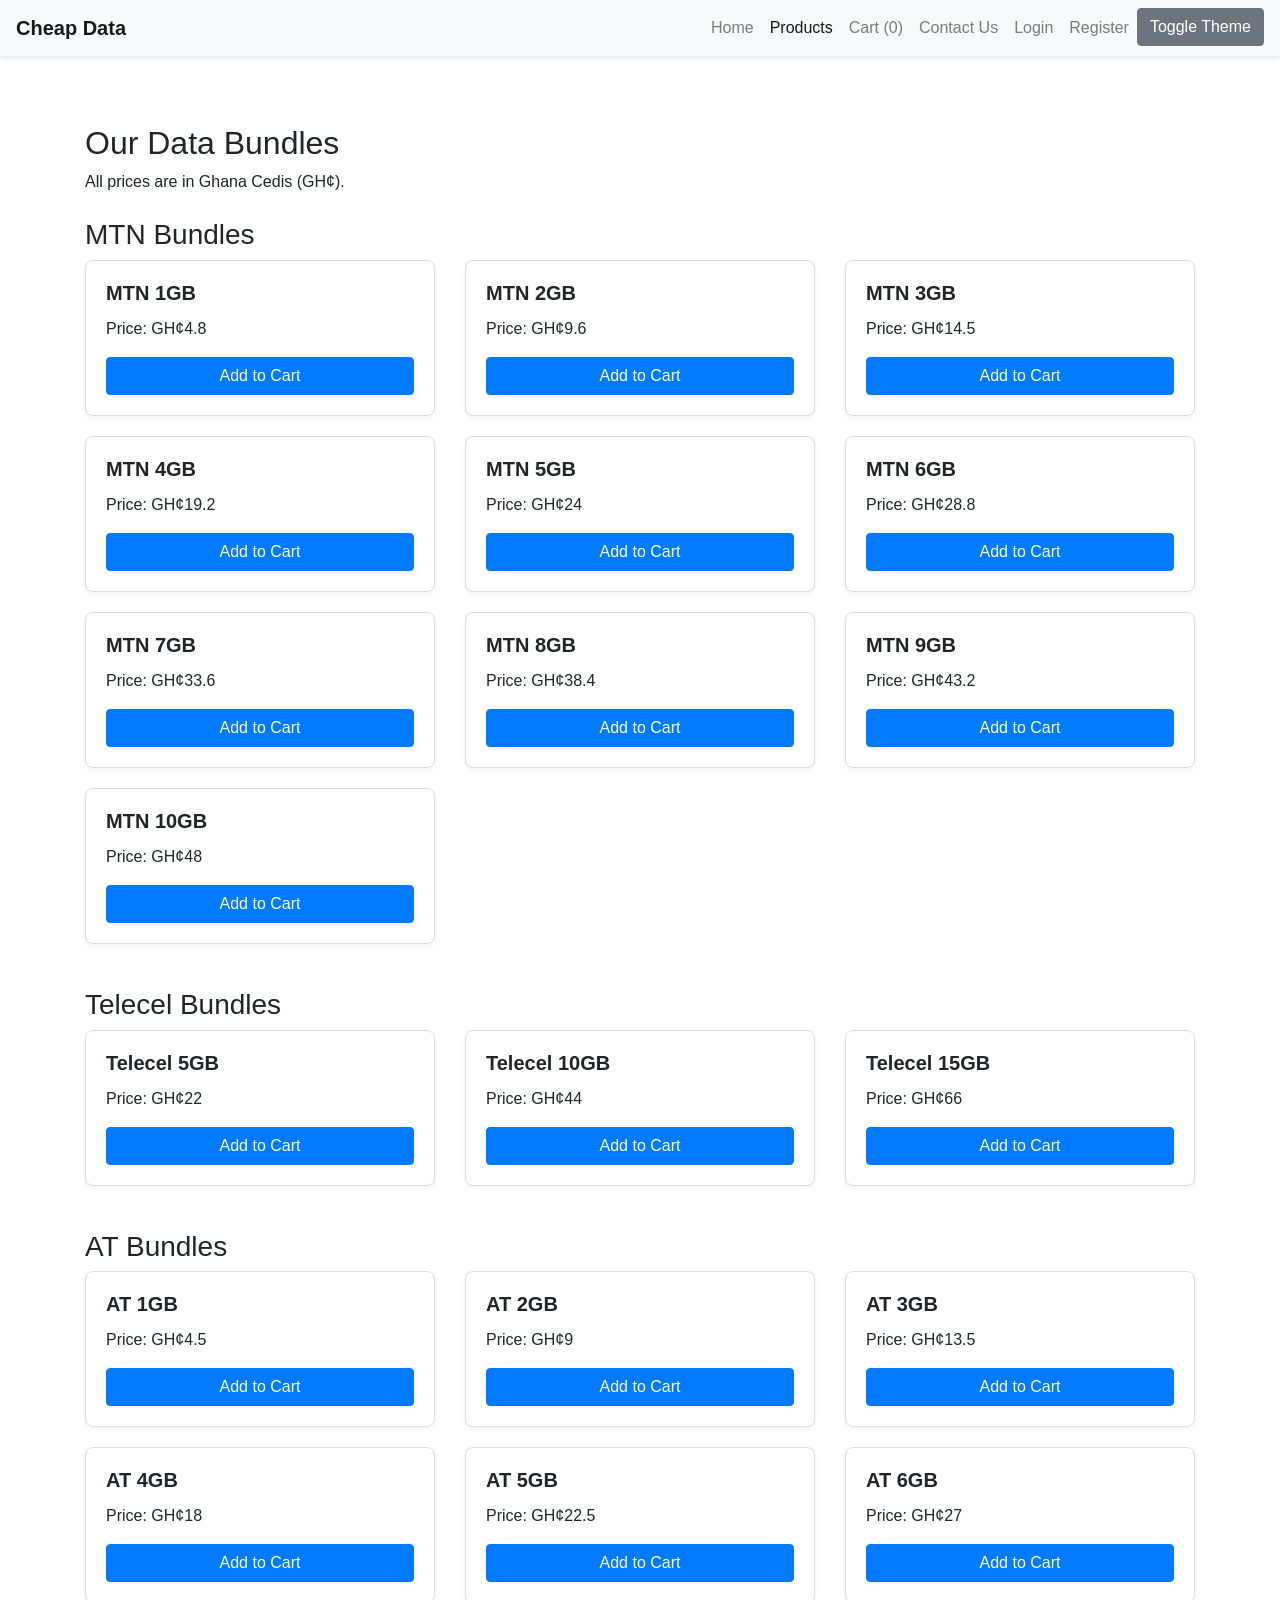
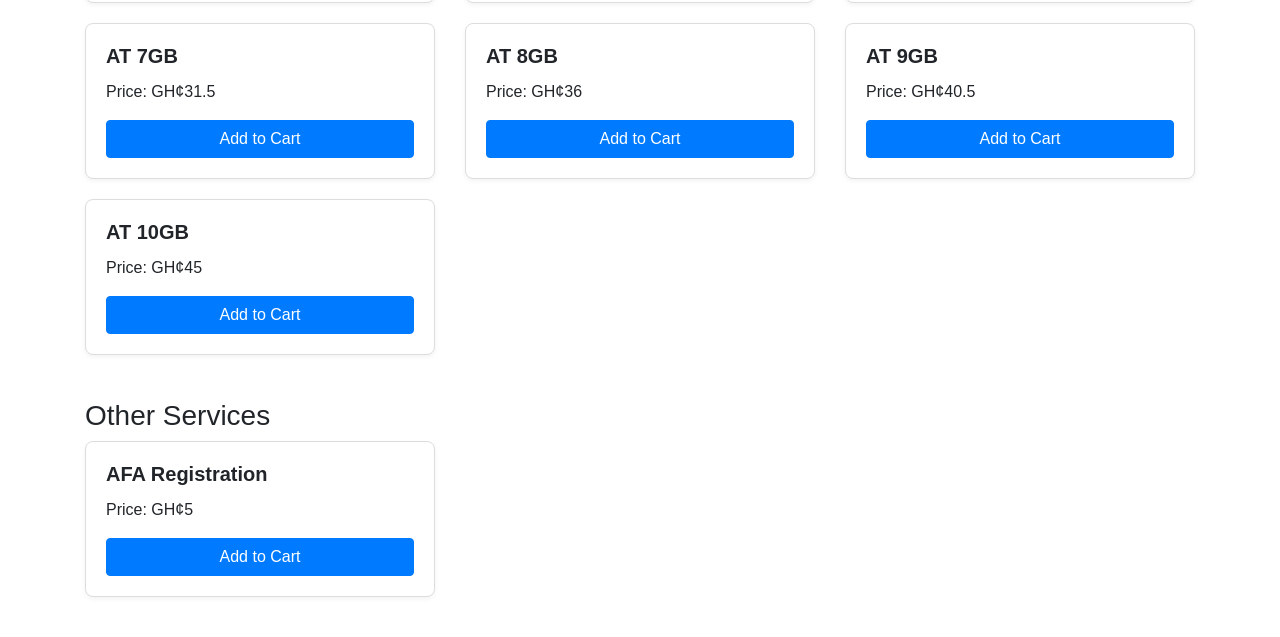
==== products.html @ 79dbb010 "feat: Implement e-commerce, Paystack, support, and dashboard enhancements - Updated Dashboard: Added" ====
<!DOCTYPE html>
<html lang="en">
<head>
    <meta charset="UTF-8">
    <meta name="viewport" content="width=device-width, initial-scale=1.0">
    <title>Data Bundles - Cheap Data</title>
    <link rel="stylesheet" href="https://stackpath.bootstrapcdn.com/bootstrap/4.5.2/css/bootstrap.min.css">
    <link rel="stylesheet" href="style.css">
    <style>
        .product-card {
            margin-bottom: 20px;
        }
    </style>
</head>
<body>
    <nav class="navbar navbar-expand-lg navbar-light bg-light">
        <a class="navbar-brand" href="index.html">Cheap Data</a>
        <button class="navbar-toggler" type="button" data-toggle="collapse" data-target="#navbarNav" aria-controls="navbarNav" aria-expanded="false" aria-label="Toggle navigation">
            <span class="navbar-toggler-icon"></span>
        </button>
        <div class="collapse navbar-collapse" id="navbarNav">
            <ul class="navbar-nav ml-auto">
                <li class="nav-item">
                    <a class="nav-link" href="index.html">Home</a>
                </li>
                <li class="nav-item active">
                    <a class="nav-link" href="products.html">Products <span class="sr-only">(current)</span></a>
                </li>
                <li class="nav-item">
                    <a class="nav-link" href="cart.html">Cart (<span id="cart-count">0</span>)</a>
                </li>
                <li class="nav-item dashboard-nav-item-managed" style="display:none;">
                    <a class="nav-link" href="dashboard.html">Dashboard</a>
                </li>
                <li class="nav-item">
                    <a class="nav-link" href="contact.html">Contact Us</a>
                </li>
                <li class="nav-item login-nav-item-managed">
                    <a class="nav-link" href="login.html">Login</a>
                </li>
                <li class="nav-item register-nav-item-managed">
                    <a class="nav-link" href="register.html">Register</a>
                </li>
                <li class="nav-item logout-nav-item-managed" style="display:none;">
                    <a class="nav-link" href="#" id="logout-link">Logout</a>
                </li>
                <li class="nav-item">
                    <button id="theme-toggle" class="btn btn-secondary">Toggle Theme</button>
                </li>
            </ul>
        </div>
    </nav>

    <div class="container mt-5">
        <h2>Our Data Bundles</h2>
        <p>All prices are in Ghana Cedis (GH¢).</p>

        <!-- MTN Bundles -->
        <div class="mt-4">
            <h3>MTN Bundles</h3>
            <div class="row" id="mtn-bundles">
                <!-- Product cards will be injected here by JavaScript -->
            </div>
        </div>

        <!-- Telecel Bundles -->
        <div class="mt-4">
            <h3>Telecel Bundles</h3>
            <div class="row" id="telecel-bundles">
                <!-- Product cards will be injected here by JavaScript -->
            </div>
        </div>

        <!-- AT Bundles -->
        <div class="mt-4">
            <h3>AT Bundles</h3>
            <div class="row" id="at-bundles">
                <!-- Product cards will be injected here by JavaScript -->
            </div>
        </div>

        <!-- Other Services -->
        <div class="mt-4">
            <h3>Other Services</h3>
            <div class="row" id="other-services">
                <!-- AFA registration and other services will be injected here by products.js -->
            </div>
        </div>

    </div>

    <!-- Purchase Modal has been removed as per cart implementation -->

    <script src="https://code.jquery.com/jquery-3.5.1.slim.min.js"></script>
    <script src="https://cdn.jsdelivr.net/npm/@popperjs/core@2.5.4/dist/umd/popper.min.js"></script>
    <script src="https://stackpath.bootstrapcdn.com/bootstrap/4.5.2/js/bootstrap.min.js"></script>
    <script src="script.js"></script>
    <script src="products.js"></script>
</body>
</html>
---- style.css ----
body {
    transition: background-color 0.3s, color 0.3s;
    font-family: 'Arial', sans-serif; /* Added a default font */
}

/* General Navbar Styling */
.navbar {
    margin-bottom: 20px;
    box-shadow: 0 2px 4px rgba(0,0,0,0.1);
}

.navbar-brand {
    font-weight: bold;
}

/* Container adjustments */
.container {
    padding-top: 20px;
    padding-bottom: 20px;
}

/* Card styling */
.card {
    border: 1px solid #ddd;
    border-radius: 8px;
    box-shadow: 0 2px 5px rgba(0,0,0,0.05);
}

.card-title {
    font-size: 1.25rem;
    font-weight: bold;
}

.product-card .card-body {
    display: flex;
    flex-direction: column;
    justify-content: space-between;
    min-height: 150px; /* Ensure cards have a consistent height */
}

.product-card .btn-success {
    background-color: #28a745;
    border-color: #28a745;
}

.product-card .btn-success:hover {
    background-color: #218838;
    border-color: #1e7e34;
}


/* Button styling */
.btn-primary {
    background-color: #007bff;
    border-color: #007bff;
}
.btn-primary:hover {
    background-color: #0056b3;
    border-color: #0056b3;
}

.btn-secondary { /* For theme toggle */
    background-color: #6c757d;
    border-color: #6c757d;
}
.btn-secondary:hover {
    background-color: #545b62;
    border-color: #4e555b;
}


/* Dark Mode Specifics */
.dark-mode {
    background-color: #333;
    color: #fff;
}

.dark-mode .navbar {
    background-color: #222 !important; /* Important to override Bootstrap */
    color: #fff !important;
    box-shadow: 0 2px 4px rgba(0,0,0,0.3);
}

.dark-mode .navbar-brand,
.dark-mode .nav-link {
    color: #f8f9fa !important; /* Lighter text for dark navbar */
}
.dark-mode .nav-link:hover {
    color: #adb5bd !important; /* Hover effect for nav links */
}

.dark-mode .btn-primary {
    background-color: #0056b3; /* Darker primary for dark mode */
    border-color: #0056b3;
}
.dark-mode .btn-primary:hover {
    background-color: #003d80;
    border-color: #003d80;
}

.dark-mode .btn-secondary { /* Theme toggle in dark mode */
    background-color: #495057;
    border-color: #495057;
    color: #f8f9fa;
}

/* Dashboard Tabs */
.nav-tabs .nav-link {
    color: #007bff;
}
.nav-tabs .nav-link.active {
    color: #495057;
    background-color: #fff;
    border-color: #dee2e6 #dee2e6 #fff;
}
.tab-content {
    border: 1px solid #dee2e6;
    border-top: 0;
    padding: 1rem;
    background-color: #fff;
}

/* Cart Page Styles */
.cart-item .quantity-input {
    width: 70px;
    text-align: center;
}

/* Checkout Page Styles */
#order-summary-list .list-group-item {
    padding: 0.5rem 1.25rem; /* Slightly reduce padding */
}
#order-summary-list h6 {
    font-size: 0.95rem;
    margin-bottom: 0.2rem;
}
#order-summary-list .text-muted {
    font-size: 0.85rem;
}


/* Dark Mode Dashboard Tabs */
.dark-mode .nav-tabs .nav-link {
    color: #80bdff; /* Lighter blue for dark mode */
    border-color: #555 #555 #3E3E3E;
}
.dark-mode .nav-tabs .nav-link.active {
    color: #f8f9fa; /* White text for active tab */
    background-color: #3E3E3E; /* Tab content background */
    border-color: #555 #555 #3E3E3E;
}
.dark-mode .nav-tabs {
    border-bottom-color: #555;
}
.dark-mode .tab-content {
    background-color: #3E3E3E; /* Darker background for tab content area */
    color: #f8f9fa;
    border-color: #555;
}
.dark-mode .btn-secondary:hover {
    background-color: #343a40;
    border-color: #343a40;
}


.dark-mode .card {
    background-color: #3E3E3E; /* Slightly lighter than body for contrast */
    color: #f8f9fa;
    border-color: #555;
    box-shadow: 0 2px 5px rgba(0,0,0,0.25);
}

.dark-mode .product-card .btn-success {
    background-color: #1e7e34; /* Darker green for dark mode */
    border-color: #1e7e34;
}
.dark-mode .product-card .btn-success:hover {
    background-color: #155724;
    border-color: #155724;
}


.dark-mode .form-control {
    background-color: #495057;
    color: #f8f9fa;
    border-color: #6c757d;
}

.dark-mode .form-control::placeholder {
    color: #adb5bd;
}
.dark-mode .form-control:focus {
    background-color: #495057;
    color: #f8f9fa;
    border-color: #80bdff; /* Bootstrap focus color */
    box-shadow: 0 0 0 0.2rem rgba(0,123,255,.25);
}


.dark-mode .modal-content {
    background-color: #2c2c2c; /* Darker modal background */
    color: #f8f9fa;
    border: 1px solid #555;
}

.dark-mode .modal-header {
    border-bottom-color: #555;
}
.dark-mode .modal-footer {
     border-top-color: #555;
}

.dark-mode .close {
    color: #f8f9fa;
    text-shadow: none; /* Remove default shadow which might not look good on dark */
}
.dark-mode .close:hover {
    color: #adb5bd;
}

.dark-mode .list-group-item { /* If you use list groups anywhere */
    background-color: #3E3E3E;
    border-color: #555;
    color: #f8f9fa;
}
.dark-mode .list-group-item a {
    color: #80bdff; /* Light blue for links in dark mode list items */
}
.dark-mode .list-group-item a:hover {
    color: #a1caf1;
}
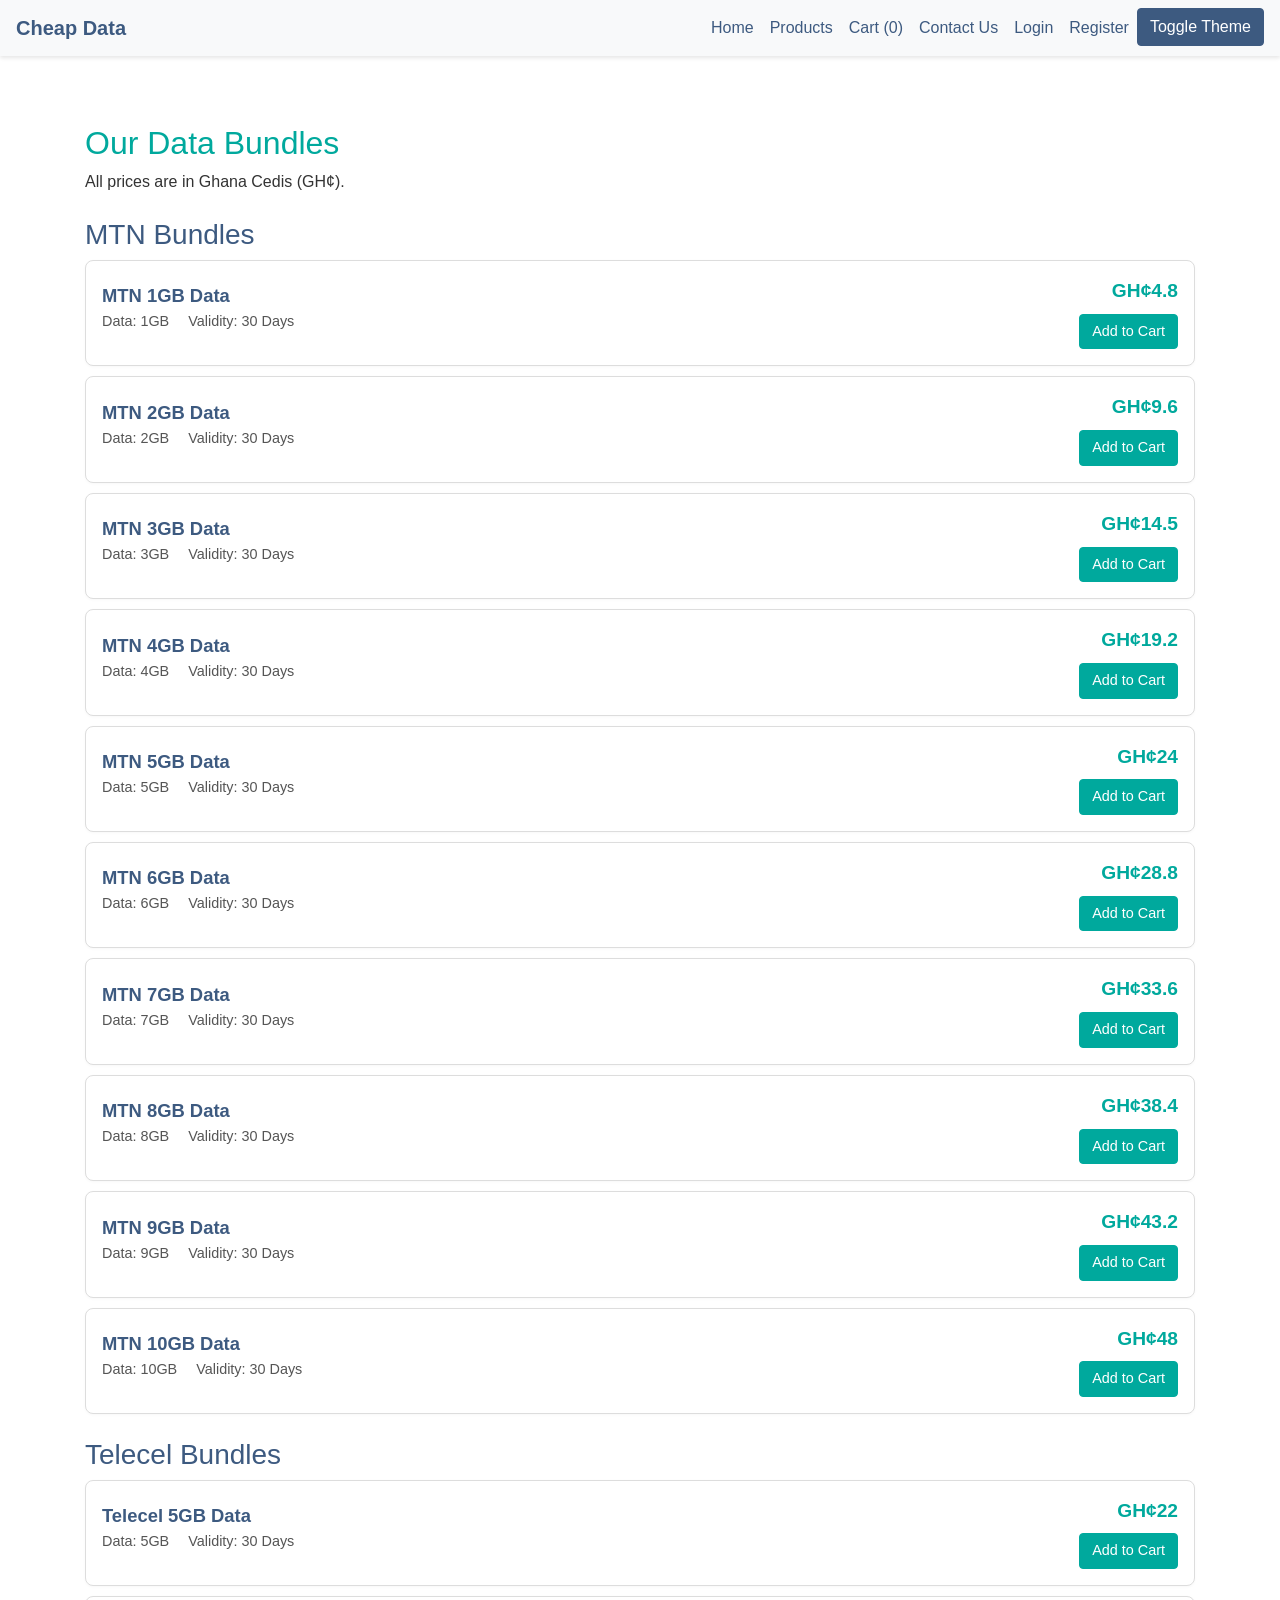
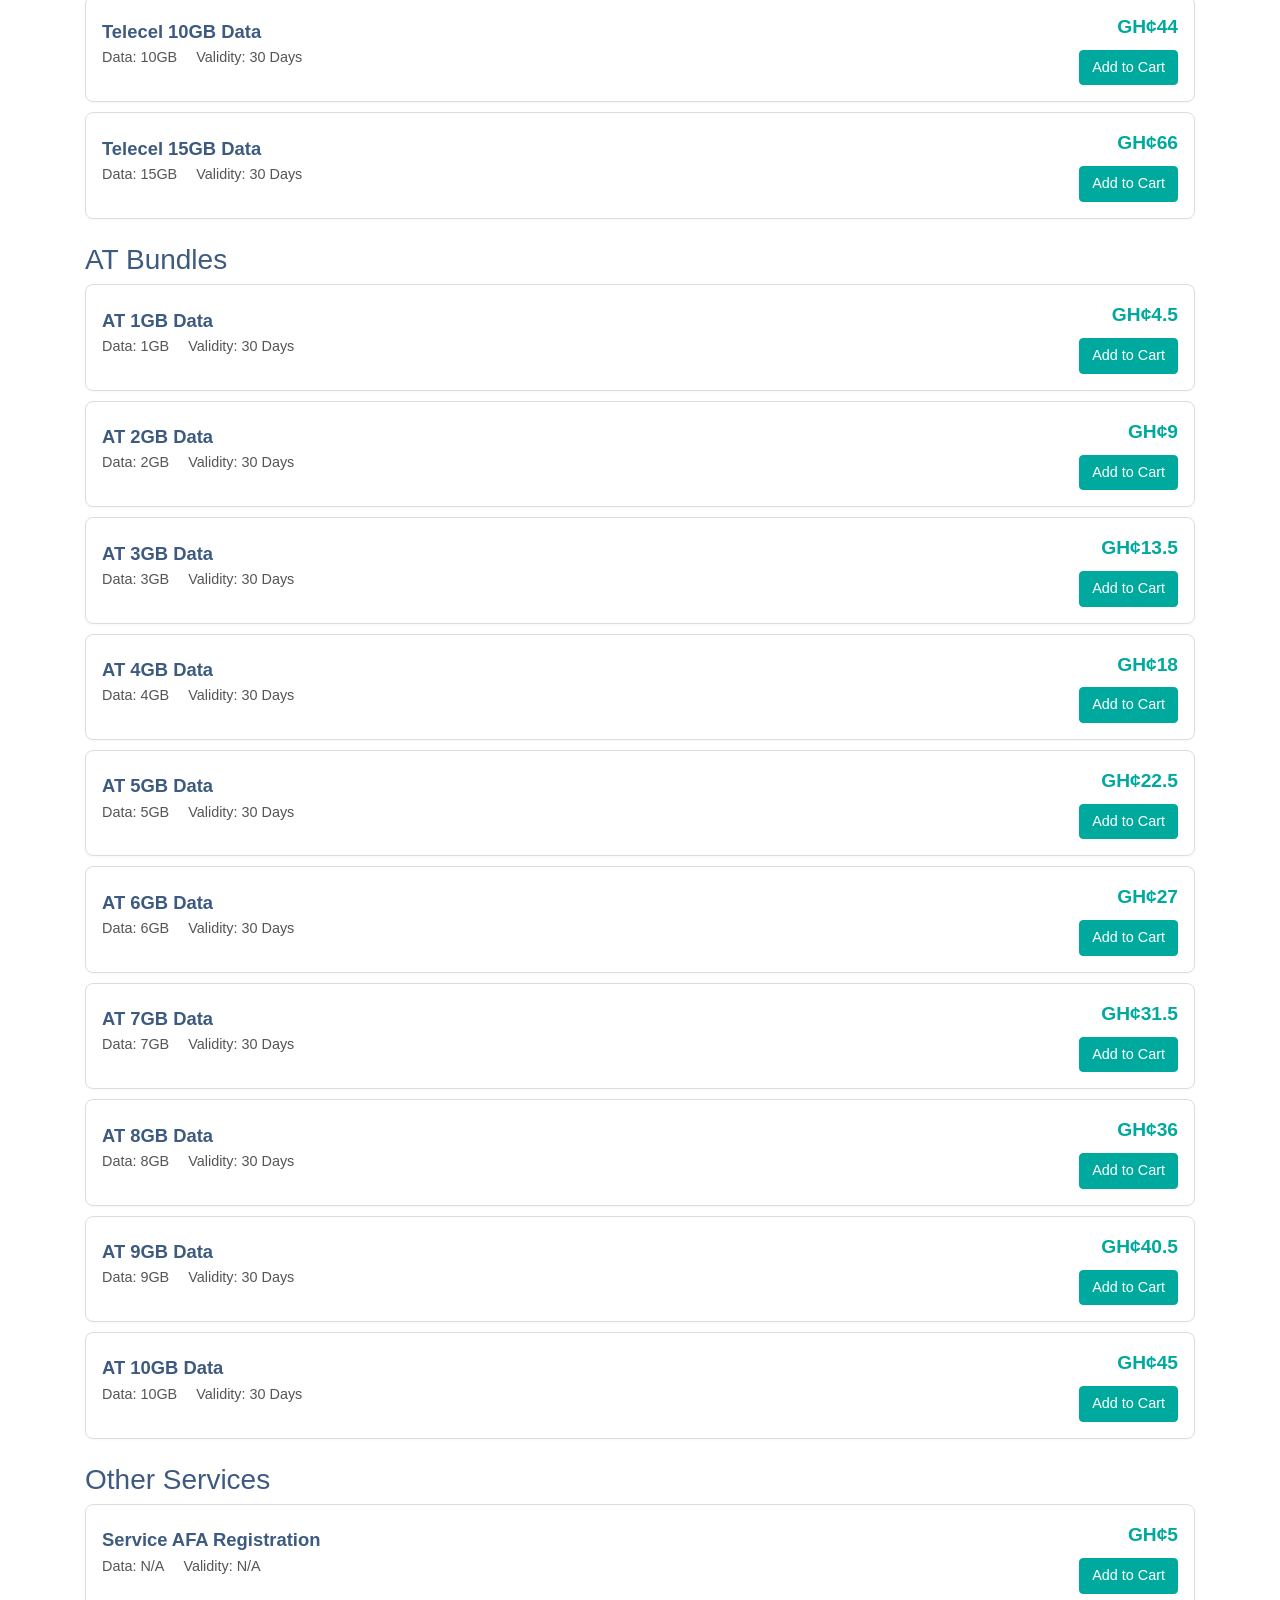
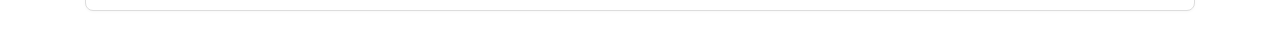
==== commit f0e96d55: "feat: Implement product list view with enhanced details - Modified product data structure in `produc" ====
--- a/products.html
+++ b/products.html
@@ -58,33 +58,33 @@
         <!-- MTN Bundles -->
         <div class="mt-4">
             <h3>MTN Bundles</h3>
-            <div class="row" id="mtn-bundles">
-                <!-- Product cards will be injected here by JavaScript -->
-            </div>
+            <ul class="product-list" id="mtn-bundles">
+                <!-- Product list items will be injected here by JavaScript -->
+            </ul>
         </div>
 
         <!-- Telecel Bundles -->
         <div class="mt-4">
             <h3>Telecel Bundles</h3>
-            <div class="row" id="telecel-bundles">
-                <!-- Product cards will be injected here by JavaScript -->
-            </div>
+            <ul class="product-list" id="telecel-bundles">
+                <!-- Product list items will be injected here by JavaScript -->
+            </ul>
         </div>
 
         <!-- AT Bundles -->
         <div class="mt-4">
             <h3>AT Bundles</h3>
-            <div class="row" id="at-bundles">
-                <!-- Product cards will be injected here by JavaScript -->
-            </div>
+            <ul class="product-list" id="at-bundles">
+                <!-- Product list items will be injected here by JavaScript -->
+            </ul>
         </div>
 
         <!-- Other Services -->
         <div class="mt-4">
             <h3>Other Services</h3>
-            <div class="row" id="other-services">
+            <ul class="product-list" id="other-services">
                 <!-- AFA registration and other services will be injected here by products.js -->
-            </div>
+            </ul>
         </div>
 
     </div>
--- a/style.css
+++ b/style.css
@@ -1,17 +1,56 @@
+:root {
+    --color-primary: #00A99D; /* Vibrant Teal */
+    --color-secondary: #FF8C42; /* Cheerful Orange */
+    --color-accent: #3D5A80; /* Sober Dark Blue */
+
+    --color-text-light: #333333;
+    --color-background-light: #FFFFFF;
+    --color-card-background-light: #FFFFFF;
+    --color-navbar-background-light: #f8f9fa; /* Bootstrap light default */
+    --color-navbar-text-light: #3D5A80;
+
+
+    --color-text-dark: #f8f9fa;
+    --color-background-dark: #202124; /* Darker than previous #333 */
+    --color-card-background-dark: #2E2F32; /* Darker than previous #3E3E3E */
+    --color-navbar-background-dark: #1a1a1a; /* Even darker navbar */
+    --color-navbar-text-dark: #00A99D; /* Teal for dark nav text */
+
+    --color-success: #28a745; /* Existing Bootstrap green, can be updated */
+    --color-info: #17a2b8;   /* Existing Bootstrap info, can be updated */
+    --color-warning: #ffc107; /* Existing Bootstrap warning */
+    --color-danger: #dc3545;  /* Existing Bootstrap danger */
+
+    --font-family-sans-serif: 'Arial', sans-serif; /* Consistent font */
+}
+
 body {
     transition: background-color 0.3s, color 0.3s;
-    font-family: 'Arial', sans-serif; /* Added a default font */
+    font-family: var(--font-family-sans-serif);
+    background-color: var(--color-background-light);
+    color: var(--color-text-light);
 }
 
 /* General Navbar Styling */
 .navbar {
+    background-color: var(--color-navbar-background-light);
     margin-bottom: 20px;
     box-shadow: 0 2px 4px rgba(0,0,0,0.1);
 }
 
 .navbar-brand {
     font-weight: bold;
-}
+    color: var(--color-primary) !important; /* Teal for navbar brand */
+}
+
+.navbar .nav-link {
+    color: var(--color-navbar-text-light) !important;
+}
+
+.navbar .nav-link:hover {
+    color: var(--color-primary) !important; /* Teal hover for nav links */
+}
+
 
 /* Container adjustments */
 .container {
@@ -50,74 +89,183 @@
 
 
 /* Button styling */
-.btn-primary {
-    background-color: #007bff;
-    border-color: #007bff;
-}
-.btn-primary:hover {
-    background-color: #0056b3;
-    border-color: #0056b3;
-}
-
-.btn-secondary { /* For theme toggle */
-    background-color: #6c757d;
-    border-color: #6c757d;
+.btn-primary,
+.add-to-cart-btn /* Assuming this class is still used or can be targeted */ {
+    background-color: var(--color-primary);
+    border-color: var(--color-primary);
+    color: #fff; /* Ensure text is white on primary buttons */
+}
+.btn-primary:hover,
+.add-to-cart-btn:hover {
+    background-color: #007A70; /* Darker teal */
+    border-color: #007A70;
+    color: #fff;
+}
+
+.btn-secondary { /* For theme toggle and other secondary actions */
+    background-color: var(--color-accent); /* Accent Blue */
+    border-color: var(--color-accent);
+    color: #fff;
 }
 .btn-secondary:hover {
-    background-color: #545b62;
-    border-color: #4e555b;
+    background-color: #2c4058; /* Darker Accent Blue */
+    border-color: #2c4058;
+    color: #fff;
+}
+
+.btn-success { /* e.g. Fund Wallet, Pay Now */
+    background-color: var(--color-secondary); /* Cheerful Orange */
+    border-color: var(--color-secondary);
+    color: #fff;
+}
+.btn-success:hover {
+    background-color: #E67327; /* Darker Orange */
+    border-color: #E67327;
+    color: #fff;
+}
+
+.btn-danger {
+    background-color: var(--color-danger);
+    border-color: var(--color-danger);
+    color: #fff;
+}
+.btn-danger:hover {
+    background-color: #c82333; /* Darker red */
+    border-color: #bd2130;
+    color: #fff;
+}
+
+.btn-info { /* For less critical actions or informational buttons */
+    background-color: var(--color-info);
+    border-color: var(--color-info);
+    color: #fff;
+}
+.btn-info:hover{
+    background-color: #117a8b; /* Darker info color */
+    border-color: #10707f;
+    color: #fff;
+}
+
+
+/* Headings */
+h1, h2, h3, h4, h5, h6 {
+    color: var(--color-accent); /* Accent Blue for headings */
+}
+.navbar-brand, /* Already handled, but for thoroughness */
+.card-title { /* Card titles also use accent color */
+    color: var(--color-accent) !important;
+}
+.container > h1, .container > h2, .container > h3 { /* Main page titles */
+    color: var(--color-primary); /* Teal for prominent page titles */
+}
+
+
+/* Links */
+a {
+    color: var(--color-primary);
+}
+a:hover {
+    color: #007A70; /* Darker teal */
+}
+
+/* Product Cards */
+.product-card {
+    border: 1px solid #eee; /* Lighter border */
+    transition: box-shadow 0.3s ease-in-out;
+}
+.product-card:hover {
+    box-shadow: 0 4px 15px rgba(0, 169, 157, 0.15); /* Subtle teal shadow on hover */
 }
 
 
 /* Dark Mode Specifics */
 .dark-mode {
-    background-color: #333;
-    color: #fff;
+    background-color: var(--color-background-dark);
+    color: var(--color-text-dark);
 }
 
 .dark-mode .navbar {
-    background-color: #222 !important; /* Important to override Bootstrap */
-    color: #fff !important;
-    box-shadow: 0 2px 4px rgba(0,0,0,0.3);
-}
-
-.dark-mode .navbar-brand,
+    background-color: var(--color-navbar-background-dark) !important;
+    color: var(--color-navbar-text-dark) !important;
+    box-shadow: 0 2px 4px rgba(0,0,0,0.5); /* Slightly stronger shadow for dark nav */
+}
+
+.dark-mode .navbar-brand { /* Ensure brand uses theme color */
+    color: var(--color-primary) !important;
+}
+
 .dark-mode .nav-link {
-    color: #f8f9fa !important; /* Lighter text for dark navbar */
+    color: var(--color-navbar-text-dark) !important;
 }
 .dark-mode .nav-link:hover {
-    color: #adb5bd !important; /* Hover effect for nav links */
-}
-
-.dark-mode .btn-primary {
-    background-color: #0056b3; /* Darker primary for dark mode */
-    border-color: #0056b3;
-}
-.dark-mode .btn-primary:hover {
-    background-color: #003d80;
-    border-color: #003d80;
-}
-
-.dark-mode .btn-secondary { /* Theme toggle in dark mode */
-    background-color: #495057;
-    border-color: #495057;
-    color: #f8f9fa;
-}
+    color: var(--color-secondary) !important; /* Orange accent for hover */
+}
+
+/* Button styling will be more specifically addressed in the next step using CSS variables */
+.dark-mode .btn-primary,
+.dark-mode .add-to-cart-btn {
+    background-color: var(--color-primary);
+    border-color: var(--color-primary);
+    color: #FFFFFF; /* Ensure high contrast text on dark buttons */
+}
+.dark-mode .btn-primary:hover,
+.dark-mode .add-to-cart-btn:hover {
+    background-color: #00C2B2; /* Brighter teal for hover in dark mode */
+    border-color: #00C2B2;
+    color: #FFFFFF; /* Ensure high contrast text on dark buttons */
+}
+
+.dark-mode .btn-secondary {
+    background-color: var(--color-accent);
+    border-color: var(--color-accent);
+    color: var(--color-text-dark);
+}
+.dark-mode .btn-secondary:hover {
+    background-color: #5272a0; /* Lighter Accent Blue for hover in dark */
+    border-color: #5272a0;
+}
+
+.dark-mode .btn-success {
+    background-color: var(--color-secondary); /* Orange */
+    border-color: var(--color-secondary);
+    color: var(--color-text-light); /* Ensure contrast */
+}
+.dark-mode .btn-success:hover {
+    background-color: #FFA500; /* Brighter Orange for hover */
+    border-color: #FFA500;
+}
+
+.dark-mode .btn-danger {
+    background-color: var(--color-danger);
+    border-color: var(--color-danger);
+}
+.dark-mode .btn-danger:hover {
+    background-color: #e0626e; /* Lighter danger */
+}
+
+.dark-mode .btn-info {
+    background-color: var(--color-info);
+    border-color: var(--color-info);
+}
+.dark-mode .btn-info:hover {
+    background-color: #3dbcd4; /* Lighter info */
+}
+
 
 /* Dashboard Tabs */
-.nav-tabs .nav-link {
-    color: #007bff;
+.nav-tabs .nav-link { /* Light mode tabs */
+    color: var(--color-accent);
 }
 .nav-tabs .nav-link.active {
-    color: #495057;
-    background-color: #fff;
-    border-color: #dee2e6 #dee2e6 #fff;
-}
-.tab-content {
+    color: var(--color-primary);
+    background-color: var(--color-background-light);
+    border-color: #dee2e6 #dee2e6 var(--color-background-light);
+}
+.tab-content { /* Light mode tab content */
     border: 1px solid #dee2e6;
     border-top: 0;
     padding: 1rem;
-    background-color: #fff;
+    background-color: var(--color-background-light);
 }
 
 /* Cart Page Styles */
@@ -128,7 +276,7 @@
 
 /* Checkout Page Styles */
 #order-summary-list .list-group-item {
-    padding: 0.5rem 1.25rem; /* Slightly reduce padding */
+    padding: 0.5rem 1.25rem;
 }
 #order-summary-list h6 {
     font-size: 0.95rem;
@@ -141,65 +289,54 @@
 
 /* Dark Mode Dashboard Tabs */
 .dark-mode .nav-tabs .nav-link {
-    color: #80bdff; /* Lighter blue for dark mode */
-    border-color: #555 #555 #3E3E3E;
+    color: var(--color-primary); /* Teal for dark mode tab links */
+    border-color: #444 #444 var(--color-card-background-dark);
 }
 .dark-mode .nav-tabs .nav-link.active {
-    color: #f8f9fa; /* White text for active tab */
-    background-color: #3E3E3E; /* Tab content background */
-    border-color: #555 #555 #3E3E3E;
+    color: var(--color-secondary); /* Orange for active tab text in dark mode */
+    background-color: var(--color-card-background-dark);
+    border-color: #444 #444 var(--color-card-background-dark);
 }
 .dark-mode .nav-tabs {
-    border-bottom-color: #555;
+    border-bottom-color: #444;
 }
 .dark-mode .tab-content {
-    background-color: #3E3E3E; /* Darker background for tab content area */
-    color: #f8f9fa;
+    background-color: var(--color-card-background-dark);
+    color: var(--color-text-dark);
+    border-color: #444;
+}
+
+
+.dark-mode .card {
+    background-color: var(--color-card-background-dark);
+    color: var(--color-text-dark);
+    border-color: #444; /* Slightly lighter border for cards */
+    box-shadow: 0 2px 5px rgba(0,0,0,0.3);
+}
+
+/* .dark-mode .product-card .btn-success will be handled in next step */
+
+
+.dark-mode .form-control {
+    background-color: #3a3b3c; /* Slightly lighter than card for forms */
+    color: var(--color-text-dark);
     border-color: #555;
 }
-.dark-mode .btn-secondary:hover {
-    background-color: #343a40;
-    border-color: #343a40;
-}
-
-
-.dark-mode .card {
-    background-color: #3E3E3E; /* Slightly lighter than body for contrast */
-    color: #f8f9fa;
-    border-color: #555;
-    box-shadow: 0 2px 5px rgba(0,0,0,0.25);
-}
-
-.dark-mode .product-card .btn-success {
-    background-color: #1e7e34; /* Darker green for dark mode */
-    border-color: #1e7e34;
-}
-.dark-mode .product-card .btn-success:hover {
-    background-color: #155724;
-    border-color: #155724;
-}
-
-
-.dark-mode .form-control {
-    background-color: #495057;
-    color: #f8f9fa;
-    border-color: #6c757d;
-}
 
 .dark-mode .form-control::placeholder {
-    color: #adb5bd;
+    color: #aaa;
 }
 .dark-mode .form-control:focus {
-    background-color: #495057;
-    color: #f8f9fa;
-    border-color: #80bdff; /* Bootstrap focus color */
-    box-shadow: 0 0 0 0.2rem rgba(0,123,255,.25);
+    background-color: #3a3b3c;
+    color: var(--color-text-dark);
+    border-color: var(--color-primary); /* Teal focus */
+    box-shadow: 0 0 0 0.2rem rgba(0, 169, 157, 0.25); /* Teal shadow */
 }
 
 
 .dark-mode .modal-content {
-    background-color: #2c2c2c; /* Darker modal background */
-    color: #f8f9fa;
+    background-color: var(--color-card-background-dark);
+    color: var(--color-text-dark);
     border: 1px solid #555;
 }
 
@@ -211,21 +348,158 @@
 }
 
 .dark-mode .close {
-    color: #f8f9fa;
-    text-shadow: none; /* Remove default shadow which might not look good on dark */
+    color: var(--color-text-dark);
+    text-shadow: none;
 }
 .dark-mode .close:hover {
-    color: #adb5bd;
-}
-
-.dark-mode .list-group-item { /* If you use list groups anywhere */
-    background-color: #3E3E3E;
-    border-color: #555;
-    color: #f8f9fa;
+    color: var(--color-secondary); /* Orange on hover */
+}
+
+.dark-mode .list-group-item {
+    background-color: var(--color-card-background-dark);
+    border-color: #444;
+    color: var(--color-text-dark);
 }
 .dark-mode .list-group-item a {
-    color: #80bdff; /* Light blue for links in dark mode list items */
+    color: var(--color-primary); /* Teal links */
 }
 .dark-mode .list-group-item a:hover {
-    color: #a1caf1;
-}
+    color: var(--color-secondary); /* Orange hover */
+}
+
+.dark-mode h1, .dark-mode h2, .dark-mode h3, .dark-mode h4, .dark-mode h5, .dark-mode h6,
+.dark-mode .card-title {
+    color: var(--color-text-dark); /* Default dark text */
+}
+.dark-mode .container > h1, .dark-mode .container > h2, .dark-mode .container > h3 {
+    color: var(--color-primary); /* Teal for prominent page titles in dark mode too */
+}
+
+/* Product List View Styles */
+.product-list {
+    list-style-type: none;
+    padding-left: 0;
+}
+
+.product-list-item {
+    display: flex;
+    flex-wrap: wrap; /* Allow wrapping on smaller screens */
+    justify-content: space-between;
+    align-items: center;
+    padding: 1rem;
+    border: 1px solid #ddd; /* Light border for each item */
+    margin-bottom: 10px;
+    border-radius: 8px; /* Rounded corners like cards */
+    background-color: var(--color-card-background-light); /* Use card background for consistency */
+    box-shadow: 0 1px 3px rgba(0,0,0,0.03);
+    transition: box-shadow 0.3s ease-in-out;
+}
+.product-list-item:hover {
+    box-shadow: 0 4px 15px rgba(0, 169, 157, 0.1); /* Teal shadow on hover */
+}
+
+.product-info {
+    flex-grow: 1; /* Takes up available space */
+    margin-right: 1rem; /* Space before price/action block */
+}
+
+.product-name {
+    font-size: 1.15rem;
+    font-weight: bold;
+    color: var(--color-accent); /* Accent blue for name */
+    margin-bottom: 0.25rem;
+}
+
+.product-details {
+    font-size: 0.9rem;
+    color: #555; /* Slightly lighter text for details */
+    margin-bottom: 0.5rem;
+}
+.product-details span {
+    margin-right: 15px; /* Space between detail items */
+}
+.product-details .product-allowance strong,
+.product-details .product-validity strong {
+    color: var(--color-text-light); /* Darker text for the actual value */
+}
+
+
+.product-price-action {
+    display: flex;
+    flex-direction: column; /* Stack price and button on small screens if needed */
+    align-items: flex-end; /* Align to the right */
+    min-width: 150px; /* Ensure button doesn't get too squished */
+    text-align: right;
+}
+
+.product-price {
+    font-size: 1.2rem;
+    font-weight: bold;
+    color: var(--color-primary); /* Teal for price */
+    margin-bottom: 0.5rem;
+}
+
+.product-list-item .btn-primary { /* Ensure add to cart button is styled */
+    background-color: var(--color-primary);
+    border-color: var(--color-primary);
+    padding: 0.375rem 0.75rem; /* Standard Bootstrap button padding */
+    font-size: 0.9rem;
+}
+.product-list-item .btn-primary:hover {
+    background-color: #007A70; /* Darker teal */
+    border-color: #007A70;
+}
+
+/* Dark Mode for Product List */
+.dark-mode .product-list-item {
+    background-color: var(--color-card-background-dark);
+    border-color: #444;
+}
+
+.dark-mode .product-name {
+    color: var(--color-primary); /* Teal for product name in dark mode for more energy */
+}
+
+.dark-mode .product-details {
+    color: #bbb; /* Lighter grey for details in dark mode */
+}
+.dark-mode .product-details .product-allowance strong,
+.dark-mode .product-details .product-validity strong {
+    color: var(--color-text-dark);
+}
+
+.dark-mode .product-price {
+    color: var(--color-secondary); /* Orange price in dark mode for pop */
+}
+
+.dark-mode .product-list-item .btn-primary {
+    background-color: var(--color-primary);
+    border-color: var(--color-primary);
+    color: #FFFFFF; /* White text on teal button */
+}
+.dark-mode .product-list-item .btn-primary:hover {
+    background-color: #00C2B2; /* Brighter teal hover */
+    border-color: #00C2B2;
+}
+
+
+/* Responsive adjustments for product list items if needed */
+@media (max-width: 767.98px) { /* Medium devices and down */
+    .product-list-item {
+        flex-direction: column; /* Stack elements vertically */
+        align-items: flex-start; /* Align items to the start */
+    }
+    .product-info {
+        margin-right: 0;
+        margin-bottom: 0.75rem; /* Space below info block */
+    }
+    .product-price-action {
+        width: 100%; /* Full width for price/action block */
+        flex-direction: row; /* Price and button side-by-side */
+        justify-content: space-between; /* Space them out */
+        align-items: center;
+    }
+    .product-price {
+        margin-bottom: 0; /* Remove bottom margin when side-by-side */
+    }
+}
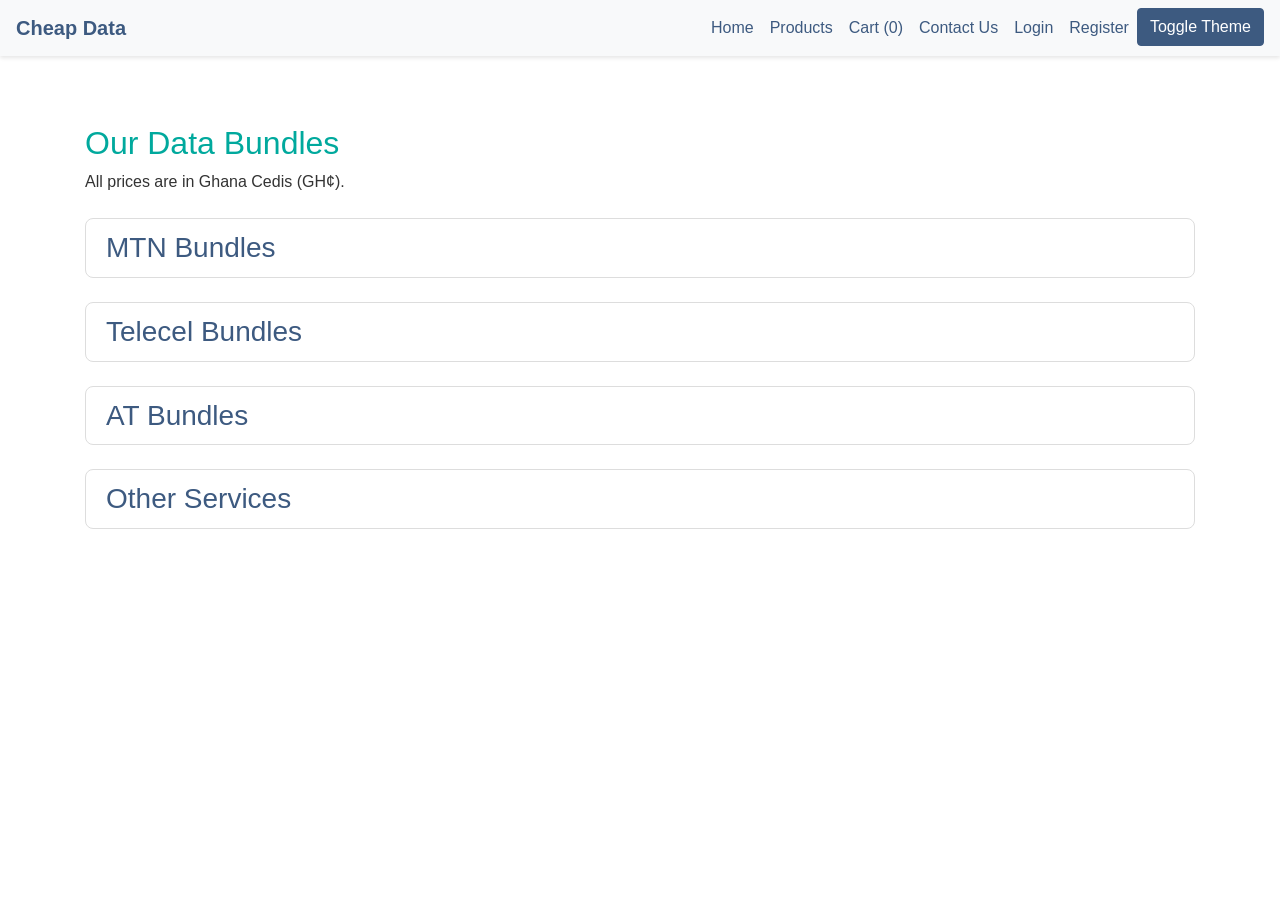
==== commit d5eb4d57: "feat: Implement collapsible product sections by provider - Modified `products.html` to use Bootstrap" ====
--- a/products.html
+++ b/products.html
@@ -56,35 +56,63 @@
         <p>All prices are in Ghana Cedis (GH¢).</p>
 
         <!-- MTN Bundles -->
-        <div class="mt-4">
-            <h3>MTN Bundles</h3>
-            <ul class="product-list" id="mtn-bundles">
-                <!-- Product list items will be injected here by JavaScript -->
-            </ul>
+        <div class="provider-section mt-4">
+            <h3 class="provider-header">
+                <a href="#mtn-bundles-collapse" data-toggle="collapse" role="button" aria-expanded="false" aria-controls="mtn-bundles-collapse" class="d-flex justify-content-between align-items-center">
+                    MTN Bundles
+                    <i class="fas fa-chevron-down collapse-icon"></i>
+                </a>
+            </h3>
+            <div class="collapse" id="mtn-bundles-collapse">
+                <ul class="product-list" id="mtn-bundles">
+                    <!-- Product list items will be injected here by JavaScript -->
+                </ul>
+            </div>
         </div>
 
         <!-- Telecel Bundles -->
-        <div class="mt-4">
-            <h3>Telecel Bundles</h3>
-            <ul class="product-list" id="telecel-bundles">
-                <!-- Product list items will be injected here by JavaScript -->
-            </ul>
+        <div class="provider-section mt-4">
+            <h3 class="provider-header">
+                <a href="#telecel-bundles-collapse" data-toggle="collapse" role="button" aria-expanded="false" aria-controls="telecel-bundles-collapse" class="d-flex justify-content-between align-items-center">
+                    Telecel Bundles
+                    <i class="fas fa-chevron-down collapse-icon"></i>
+                </a>
+            </h3>
+            <div class="collapse" id="telecel-bundles-collapse">
+                <ul class="product-list" id="telecel-bundles">
+                    <!-- Product list items will be injected here by JavaScript -->
+                </ul>
+            </div>
         </div>
 
         <!-- AT Bundles -->
-        <div class="mt-4">
-            <h3>AT Bundles</h3>
-            <ul class="product-list" id="at-bundles">
-                <!-- Product list items will be injected here by JavaScript -->
-            </ul>
+        <div class="provider-section mt-4">
+            <h3 class="provider-header">
+                <a href="#at-bundles-collapse" data-toggle="collapse" role="button" aria-expanded="false" aria-controls="at-bundles-collapse" class="d-flex justify-content-between align-items-center">
+                    AT Bundles
+                    <i class="fas fa-chevron-down collapse-icon"></i>
+                </a>
+            </h3>
+            <div class="collapse" id="at-bundles-collapse">
+                <ul class="product-list" id="at-bundles">
+                    <!-- Product list items will be injected here by JavaScript -->
+                </ul>
+            </div>
         </div>
 
         <!-- Other Services -->
-        <div class="mt-4">
-            <h3>Other Services</h3>
-            <ul class="product-list" id="other-services">
-                <!-- AFA registration and other services will be injected here by products.js -->
-            </ul>
+        <div class="provider-section mt-4">
+            <h3 class="provider-header">
+                <a href="#other-services-collapse" data-toggle="collapse" role="button" aria-expanded="false" aria-controls="other-services-collapse" class="d-flex justify-content-between align-items-center">
+                    Other Services
+                    <i class="fas fa-chevron-down collapse-icon"></i>
+                </a>
+            </h3>
+            <div class="collapse" id="other-services-collapse">
+                <ul class="product-list" id="other-services">
+                    <!-- AFA registration and other services will be injected here by products.js -->
+                </ul>
+            </div>
         </div>
 
     </div>
--- a/style.css
+++ b/style.css
@@ -375,6 +375,58 @@
     color: var(--color-primary); /* Teal for prominent page titles in dark mode too */
 }
 
+
+/* Provider Collapse Styles */
+.provider-header a {
+    display: block;
+    padding: 0.75rem 1.25rem;
+    background-color: var(--color-card-background-light); /* Similar to card header */
+    color: var(--color-accent); /* Accent blue for header text */
+    text-decoration: none;
+    border: 1px solid #ddd;
+    border-radius: 8px; /* Rounded corners for the header */
+    transition: background-color 0.2s ease-in-out;
+}
+
+.provider-header a:hover {
+    background-color: #f0f0f0; /* Light hover effect */
+    color: var(--color-primary); /* Teal on hover */
+}
+
+.provider-header a .collapse-icon {
+    transition: transform 0.3s ease;
+}
+
+.provider-header a[aria-expanded="true"] .collapse-icon {
+    transform: rotate(180deg);
+}
+
+.product-list { /* This class is on the UL */
+    margin-top: 10px; /* Space between header and list */
+    border-top: none; /* Remove top border if header has bottom border */
+    padding-left: 0; /* Remove default ul padding */
+    list-style-type: none; /* Remove default list bullets */
+}
+
+/* Dark Mode for Provider Collapse */
+.dark-mode .provider-header a {
+    background-color: var(--color-card-background-dark);
+    color: var(--color-primary); /* Teal header text in dark mode for energy */
+    border-color: #444;
+}
+
+.dark-mode .provider-header a:hover {
+    background-color: #3a3f44; /* Darker hover for dark mode */
+    color: var(--color-secondary); /* Orange text on hover */
+}
+
+.dark-mode .provider-header a .collapse-icon {
+    color: var(--color-primary); /* Ensure icon matches text color */
+}
+.dark-mode .provider-header a[aria-expanded="true"] .collapse-icon {
+    color: var(--color-secondary); /* Match hover text color when expanded */
+}
+
 /* Product List View Styles */
 .product-list {
     list-style-type: none;
@@ -383,9 +435,9 @@
 
 .product-list-item {
     display: flex;
-    flex-wrap: wrap; /* Allow wrapping on smaller screens */
+    flex-wrap: wrap;
     justify-content: space-between;
-    align-items: center;
+    align-items: center; /* Vertically center align all content in the list item */
     padding: 1rem;
     border: 1px solid #ddd; /* Light border for each item */
     margin-bottom: 10px;
@@ -398,9 +450,34 @@
     box-shadow: 0 4px 15px rgba(0, 169, 157, 0.1); /* Teal shadow on hover */
 }
 
+.product-brand-logo-container {
+    margin-right: 15px; /* Space between logo and product info */
+    flex-shrink: 0; /* Prevent shrinking if product name is long */
+}
+
+.product-brand-placeholder {
+    display: inline-block;
+    padding: 0.3em 0.6em;
+    font-size: 0.75rem;
+    font-weight: bold;
+    border-radius: 4px;
+    text-transform: uppercase;
+    line-height: 1;
+}
+
+.mtn-brand-placeholder {
+    background-color: #FFCC00; /* MTN Yellow */
+    color: #333; /* Dark text for contrast */
+}
+/* Add .telecel-brand-placeholder, .at-brand-placeholder here if needed in future */
+
+
 .product-info {
-    flex-grow: 1; /* Takes up available space */
-    margin-right: 1rem; /* Space before price/action block */
+    flex-grow: 1;
+    margin-right: 1rem;
+    display: flex; /* To help align product name and details if logo is tall */
+    flex-direction: column;
+    justify-content: center; /* Vertically center info text if logo makes container tall */
 }
 
 .product-name {
@@ -456,6 +533,11 @@
     border-color: #444;
 }
 
+.dark-mode .mtn-brand-placeholder {
+    background-color: #FFCC00; /* MTN Yellow remains vibrant */
+    color: #222; /* Slightly darker text for better contrast on yellow in dark mode if needed */
+}
+
 .dark-mode .product-name {
     color: var(--color-primary); /* Teal for product name in dark mode for more energy */
 }
@@ -488,6 +570,9 @@
     .product-list-item {
         flex-direction: column; /* Stack elements vertically */
         align-items: flex-start; /* Align items to the start */
+    }
+    .product-brand-logo-container {
+        margin-bottom: 0.5rem; /* Add some space when stacked */
     }
     .product-info {
         margin-right: 0;
